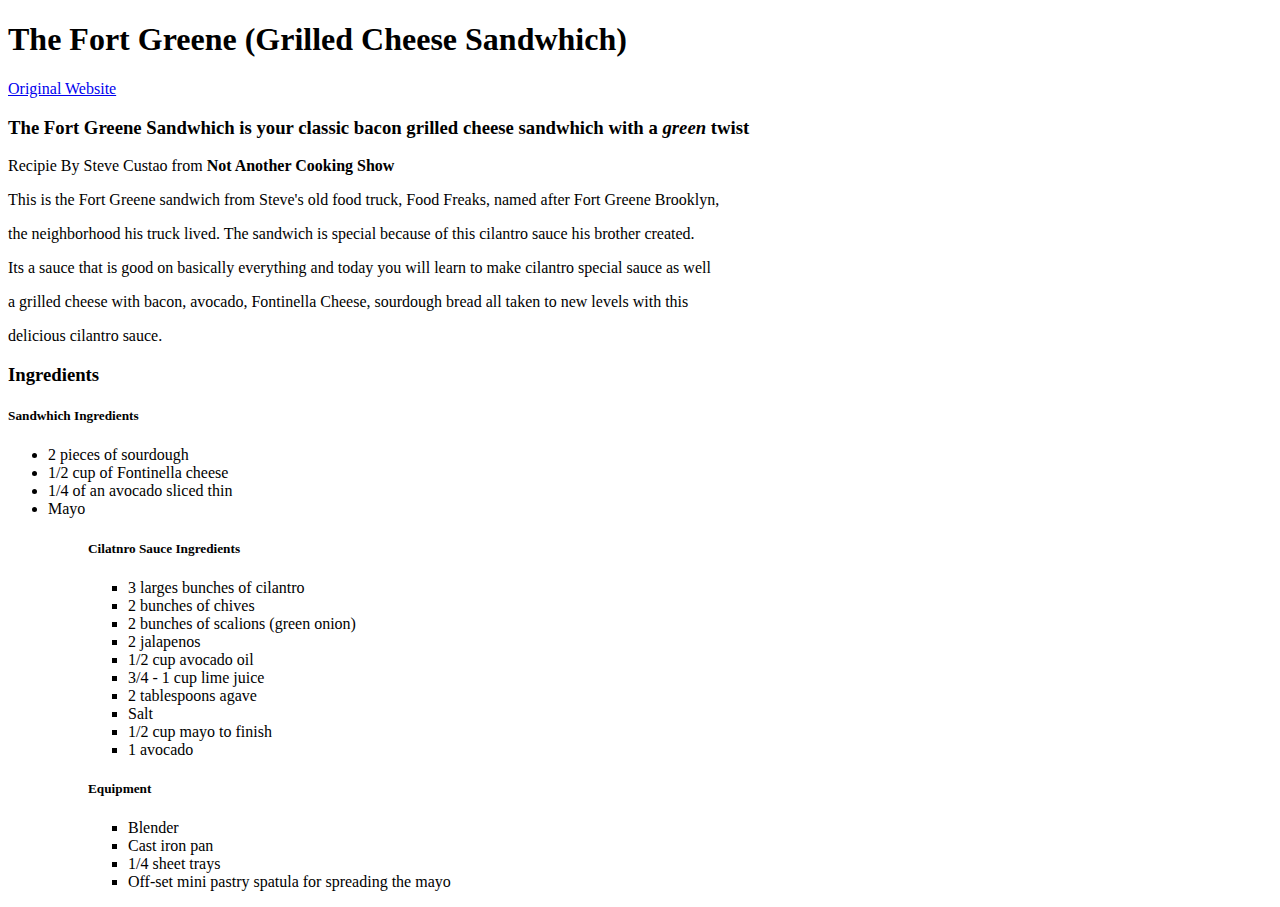
==== fortgreene.html @ 20db2d6c "Create ingredients list" ====
<!DOCTYPE html>
<html lang="en">
    <head>
        <meta charset="UTF-8">
        <title>Fort Greene</title>
    </head>
    
    <body>
        <h1>The Fort Greene (Grilled Cheese Sandwhich)</h1>
        <a href="https://www.notanothercookingshow.tv/post/fort-greene-grilled-cheese">Original Website</a>
        <pic src="pictures/samich.jpg" alt="Sexy, fatty sandwhich">
        
        <!---Recipie Description--->
        <h3>The Fort Greene Sandwhich is your classic bacon grilled cheese sandwhich with a <em>green</em> twist</h3>
        <p>Recipie By Steve Custao from <strong>Not Another Cooking Show</strong></p>
        <p>This is the Fort Greene sandwich from Steve's old food truck, Food Freaks, named after Fort Greene Brooklyn,</p>
        <p>the neighborhood his truck lived. The sandwich is special because of this cilantro sauce his brother created.</p>
        <p>Its a sauce that is good on basically everything and today you will learn to make cilantro special sauce as well</p>
        <p>a grilled cheese with bacon, avocado, Fontinella Cheese, sourdough bread all taken to new levels with this</p>
        <p>delicious cilantro sauce.</p>
        
        <!---Ingredients List-->
        <h3>Ingredients</h3>
        <h5>Sandwhich Ingredients</h5>
        <ul>
            <li>2 pieces of sourdough</li>
            <li>1/2 cup of Fontinella cheese</li>
            <li>1/4 of an avocado sliced thin</li>
            <li>Mayo</li>
        <ul>
        <h5> Cilatnro Sauce Ingredients</h5>
        <ul>
            <li>3 larges bunches of cilantro</li>
            <li>2 bunches of chives</li>
            <li>2 bunches of scalions (green onion)</li>
            <li>2 jalapenos</li>
            <li>1/2 cup avocado oil</li>
            <li>3/4 - 1 cup lime juice</li>
            <li>2 tablespoons agave</li>
            <li>Salt</li>
            <li>1/2 cup mayo to finish</li>
            <li>1 avocado</li>
        </ul>
        <h5>Equipment</h5>
        <ul>
            <li>Blender</li>
            <li>Cast iron pan</li>
            <li>1/4 sheet trays</li>
            <li>Off-set mini pastry spatula for spreading the mayo</li>
        </ul>
    </body>
</html>
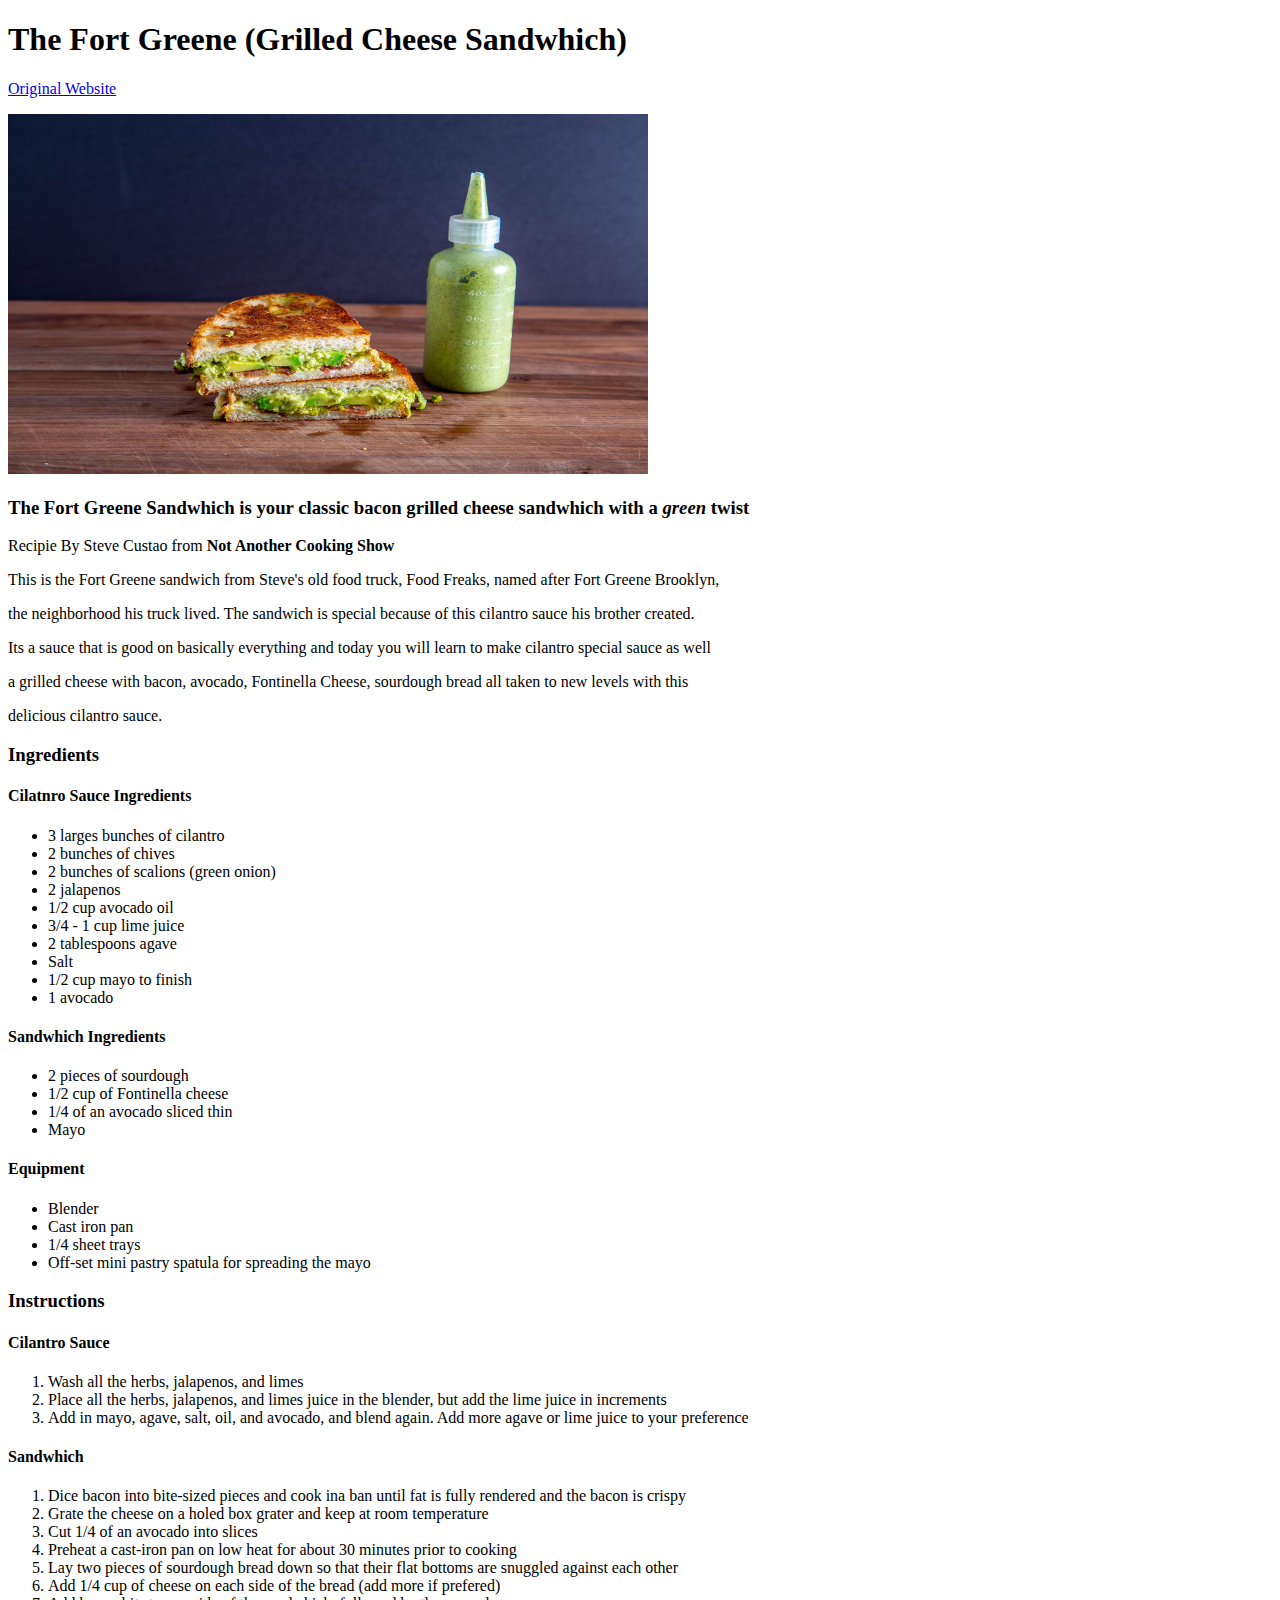
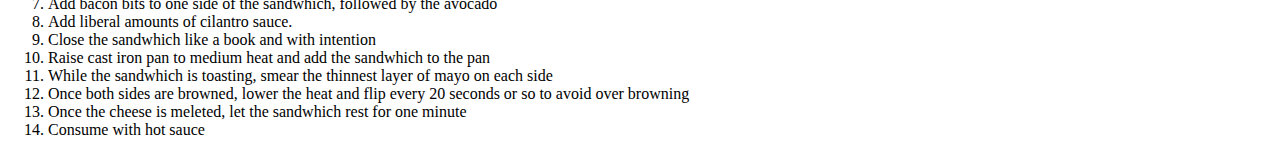
==== commit acfcf1d4: "Complete Fort Greene Recipie Page" ====
--- a/fortgreene.html
+++ b/fortgreene.html
@@ -7,8 +7,8 @@
     
     <body>
         <h1>The Fort Greene (Grilled Cheese Sandwhich)</h1>
-        <a href="https://www.notanothercookingshow.tv/post/fort-greene-grilled-cheese">Original Website</a>
-        <pic src="pictures/samich.jpg" alt="Sexy, fatty sandwhich">
+        <p><a href="https://www.notanothercookingshow.tv/post/fort-greene-grilled-cheese">Original Website</a></p>
+        <img src="./pictures/samich.jpg" alt="Sexy, fatty sandwhich" width="640" height="360">
         
         <!---Recipie Description--->
         <h3>The Fort Greene Sandwhich is your classic bacon grilled cheese sandwhich with a <em>green</em> twist</h3>
@@ -21,14 +21,7 @@
         
         <!---Ingredients List-->
         <h3>Ingredients</h3>
-        <h5>Sandwhich Ingredients</h5>
-        <ul>
-            <li>2 pieces of sourdough</li>
-            <li>1/2 cup of Fontinella cheese</li>
-            <li>1/4 of an avocado sliced thin</li>
-            <li>Mayo</li>
-        <ul>
-        <h5> Cilatnro Sauce Ingredients</h5>
+        <h4> Cilatnro Sauce Ingredients</h4>
         <ul>
             <li>3 larges bunches of cilantro</li>
             <li>2 bunches of chives</li>
@@ -41,12 +34,48 @@
             <li>1/2 cup mayo to finish</li>
             <li>1 avocado</li>
         </ul>
-        <h5>Equipment</h5>
+        <h4>Sandwhich Ingredients</h4>
+        <ul>
+            <li>2 pieces of sourdough</li>
+            <li>1/2 cup of Fontinella cheese</li>
+            <li>1/4 of an avocado sliced thin</li>
+            <li>Mayo</li>
+        </ul>
+        
+        <h4>Equipment</h4>
         <ul>
             <li>Blender</li>
             <li>Cast iron pan</li>
             <li>1/4 sheet trays</li>
             <li>Off-set mini pastry spatula for spreading the mayo</li>
         </ul>
+        <p></p>
+        <p></p>
+
+        <!---Procedure/Instructions/Steps--->
+        <h3>Instructions</h3>
+        <h4>Cilantro Sauce</h4>
+        <ol>
+            <li>Wash all the herbs, jalapenos, and limes</li>
+            <li>Place all the herbs, jalapenos, and limes juice in the blender, but add the lime juice in increments</li>
+            <li>Add in mayo, agave, salt, oil, and avocado, and blend again. Add more agave or lime juice to your preference</li>
+        </ol>
+        <h4>Sandwhich</h4>
+        <ol>
+            <li>Dice bacon into bite-sized pieces and cook ina ban until fat is fully rendered and the bacon is crispy</li>
+            <li>Grate the cheese on a holed box grater and keep at room temperature</li>
+            <li>Cut 1/4 of an avocado into slices</li>
+            <li>Preheat a cast-iron pan on low heat for about 30 minutes prior to cooking</li>
+            <li>Lay two pieces of sourdough bread down so that their flat bottoms are snuggled against each other</li>
+            <li>Add 1/4 cup of cheese on each side of the bread (add more if prefered)</li>
+            <li>Add bacon bits to one side of the sandwhich, followed by the avocado</li>
+            <li>Add liberal amounts of cilantro sauce.</li>
+            <li>Close the sandwhich like a book and with intention</li>
+            <li>Raise cast iron pan to medium heat and add the sandwhich to the pan</li>
+            <li>While the sandwhich is toasting, smear the thinnest layer of mayo on each side</li>
+            <li>Once both sides are browned, lower the heat and flip every 20 seconds or so to avoid over browning</li>
+            <li>Once the cheese is meleted, let the sandwhich rest for one minute</li>
+            <li>Consume with hot sauce</li>
+        </ol>
     </body>
 </html>